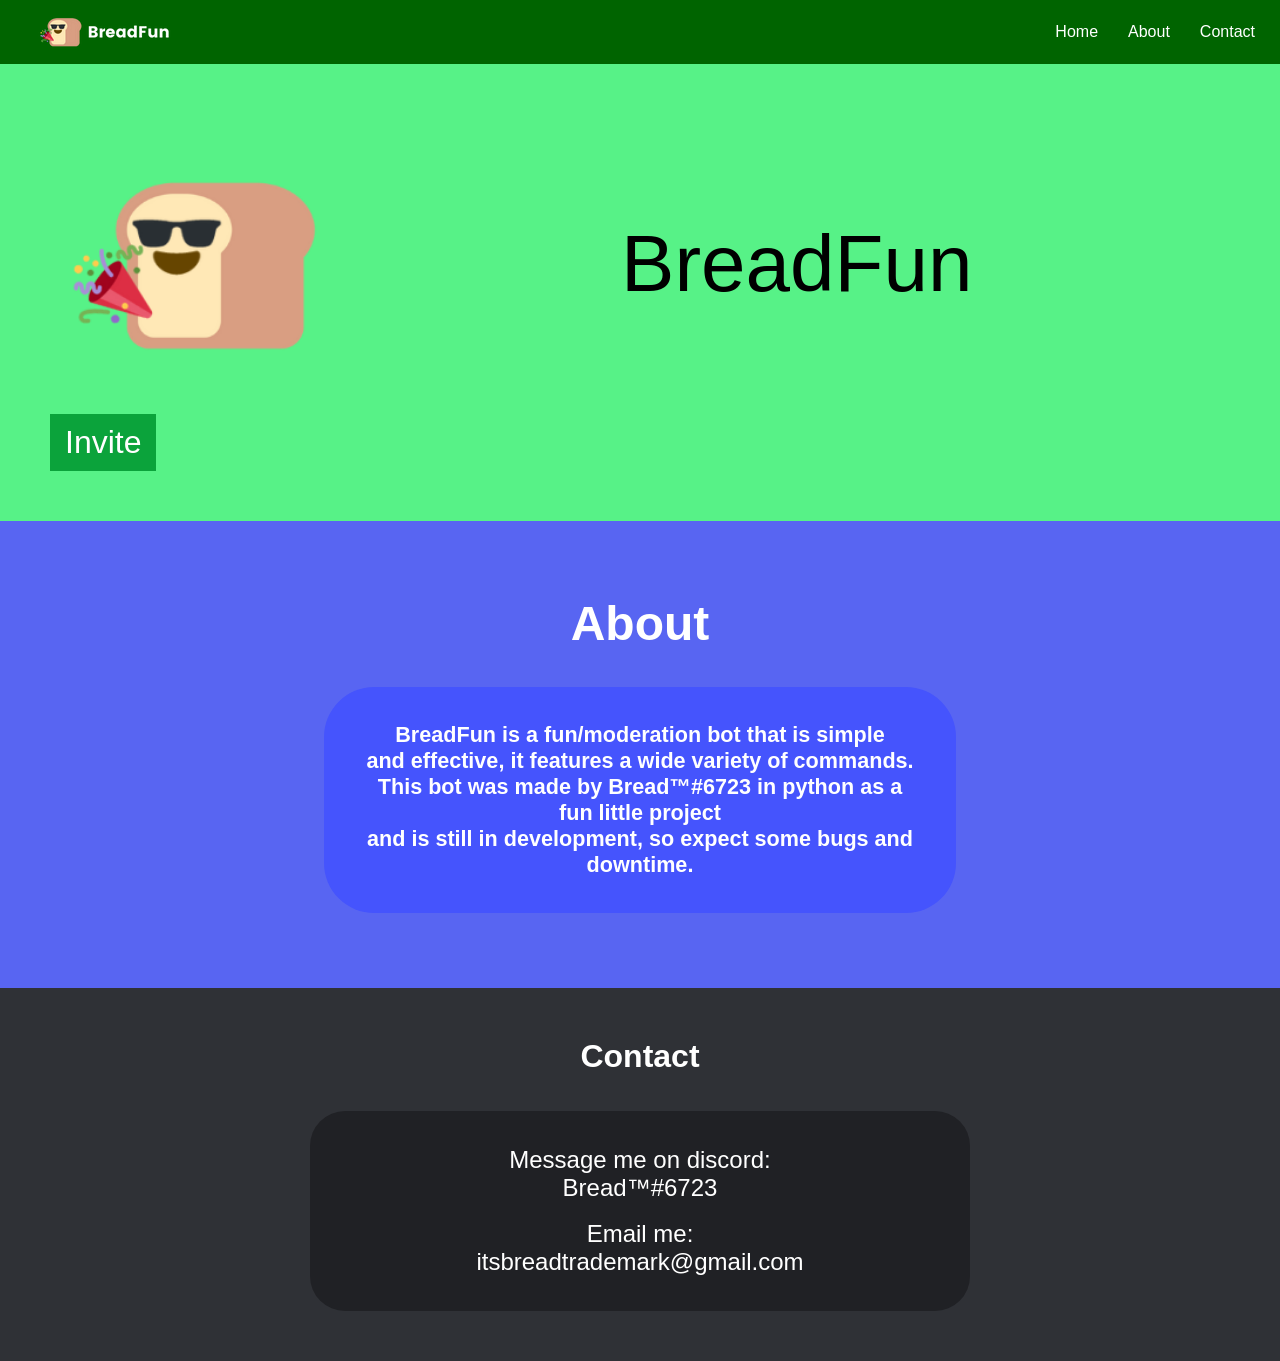
==== Index.html @ b0023c36 "index" ====
<!DOCTYPE html>
<html lang="en">
<head>
    <meta charset="UTF-8">
    <meta http-equiv="X-UA-Compatible" content="IE=edge">
    <meta name="viewport" content="width=device-width, initial-scale=1.0">
    <title>BreadFun discord bot</title>
    <link href="Style.css" rel="stylesheet" type="text/css">
    <link rel="icon" type="image/png" href="images/logo.png"/>
    <!-- Global Site Tag (gtag.js) - Google Analytics -->
    <script async src="https://www.googletagmanager.com/gtag/js?id=G-6B18QLLGXV"></script>
    <script>
        window.dataLayer = window.dataLayer || [];
        function gtag(){dataLayer.push(arguments);}
        gtag('js', new Date());
        gtag('config', 'G-6B18QLLGXV');
    </script>
</head>
<nav class="navbar">
    <img src="images/banner.png" alt="BreadFun banner">
    </a>
    <ul class="nav-links">
    <li class="nav-item"><a href="#Top">Home</a></li>
    <li class="nav-item"><a href="#About">About</a></li>
    <li class="nav-item"><a href="#Contact">Contact</a></li>
    </ul>
</nav>
<body>
    <div id="Top" style="text-align: left;" style="display: flex;">
        <img style="vertical-align:middle" src="images/logo.png" alt="BreadFun logo" width="300" height="300">
        <span style="vertical-align: middle; font-size: 250%;" class="slidein">&emsp;&emsp;&nbsp;&emsp;BreadFun</span>
        <ul class="nav-links">
            <li class="nav-item"><a href="https://discord.com/api/oauth2/authorize?client_id=885769117758550056&permissions=321606&scope=bot%20applications.commands" style="background-color: #0ba33b; text-align: center;" target="_blank">Invite</a></li> 
        </ul>
    </div>
    <div id="About" style="padding: 75px;">
        <h1 style="font-size: 300%; ">About</h1><br><br>
        <div style="background-color: #4554fd; padding: 35px; margin: 0% 22%; border-radius: 50px">
            <h4 style="font-size: 135%;">BreadFun is a fun/moderation bot that is simple<br>and effective, it features a wide variety of commands.<br>This bot was made by Bread™#6723 in python as a fun little project<br>and is still in development, so expect some bugs and downtime.</h4></div>
    </div>
    <div id="Contact" style="background-color: #2f3136; padding: 50px;">
        <h1>Contact</h1><br><br>
        <div style="background-color: #202125; padding: 35px; border-radius: 35px; margin: 0% 22%;">
            <a href="https://discord.com/users/810533927492124693" class="contact" target="_blank">Message me on discord:<br>Bread™#6723</a><br><br>
            <a href="mailto: itsbreadtrademark@gmail.com" class="contact" target="_blank">Email me:<br>itsbreadtrademark@gmail.com</a>
    </div>
</body>
</html>
---- Style.css ----
body {
    font-family: Helvetica, Arial, "Gill Sans";
    text-align: justify;
    background-color: #5865F2;
    color: white;
    text-align: center;
}
#Top {
    margin: 0px;
    padding: 50px;
    background-color: #57F287;
    font-size: 200%;
    color: black;
}
html {
    box-sizing: border-box;
}
  *, *::before, *::after {
    box-sizing: inherit;
    margin: 0;
    padding: 0;
}
nav {
    width: 100%;
    background-color: darkgreen;
    padding-left: 30px;
    padding-right: 10px;
}
.navbar {
    display: flex;
    justify-content: space-between;  
    align-items: center;
}
.nav-links {
    display: flex;
}
.logo {
    display: inline-block;
}
.nav-links {
    list-style: none;
}
.nav-item a {
    display: inline-block;
    padding: 10px 15px;
    text-decoration: none;
    color: white;
}
.nav-item:hover {
    background-color: white;
}
.nav-item:hover a {
    color: darkgreen;
}
.nav-item a {
    display: inline-block;
    padding: 10px 15px;
    text-decoration: none;
    color: white;
}
.slidein {
    animation: 3s slidein;
}
@keyframes slidein {
    from {
        margin-left: 100%;
        width: 300%;
        }
        to {
        margin-left: 0%;
        width: 100%;
        }
    }
.contact {
    color: white;
    text-decoration: none;
    font-size: 150%;
}
.contact:hover {
    color: #4955db;
}
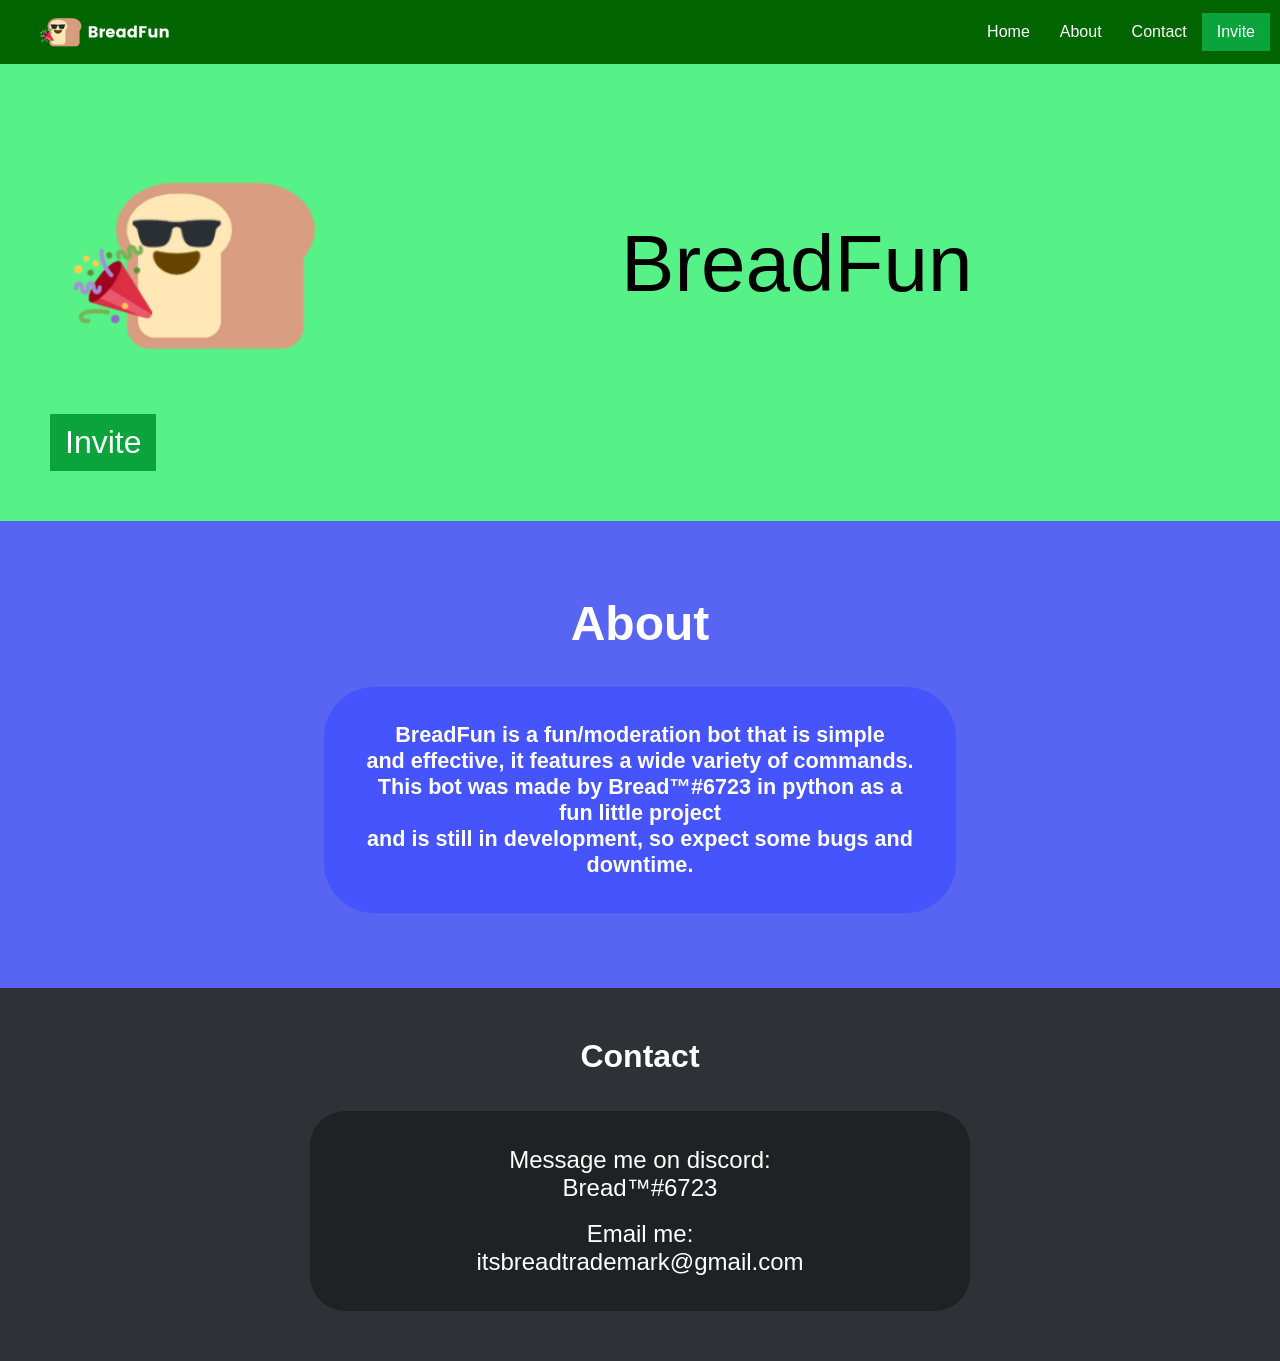
==== commit 42fabc26: "invite" ====
--- a/Index.html
+++ b/Index.html
@@ -23,6 +23,7 @@
     <li class="nav-item"><a href="#Top">Home</a></li>
     <li class="nav-item"><a href="#About">About</a></li>
     <li class="nav-item"><a href="#Contact">Contact</a></li>
+    <li class="nav-item"><a href="https://discord.com/api/oauth2/authorize?client_id=885769117758550056&permissions=321606&scope=bot%20applications.commands" style="background-color: #0ba33b; text-align: center;" target="_blank">Invite</a></li> 
     </ul>
 </nav>
 <body>
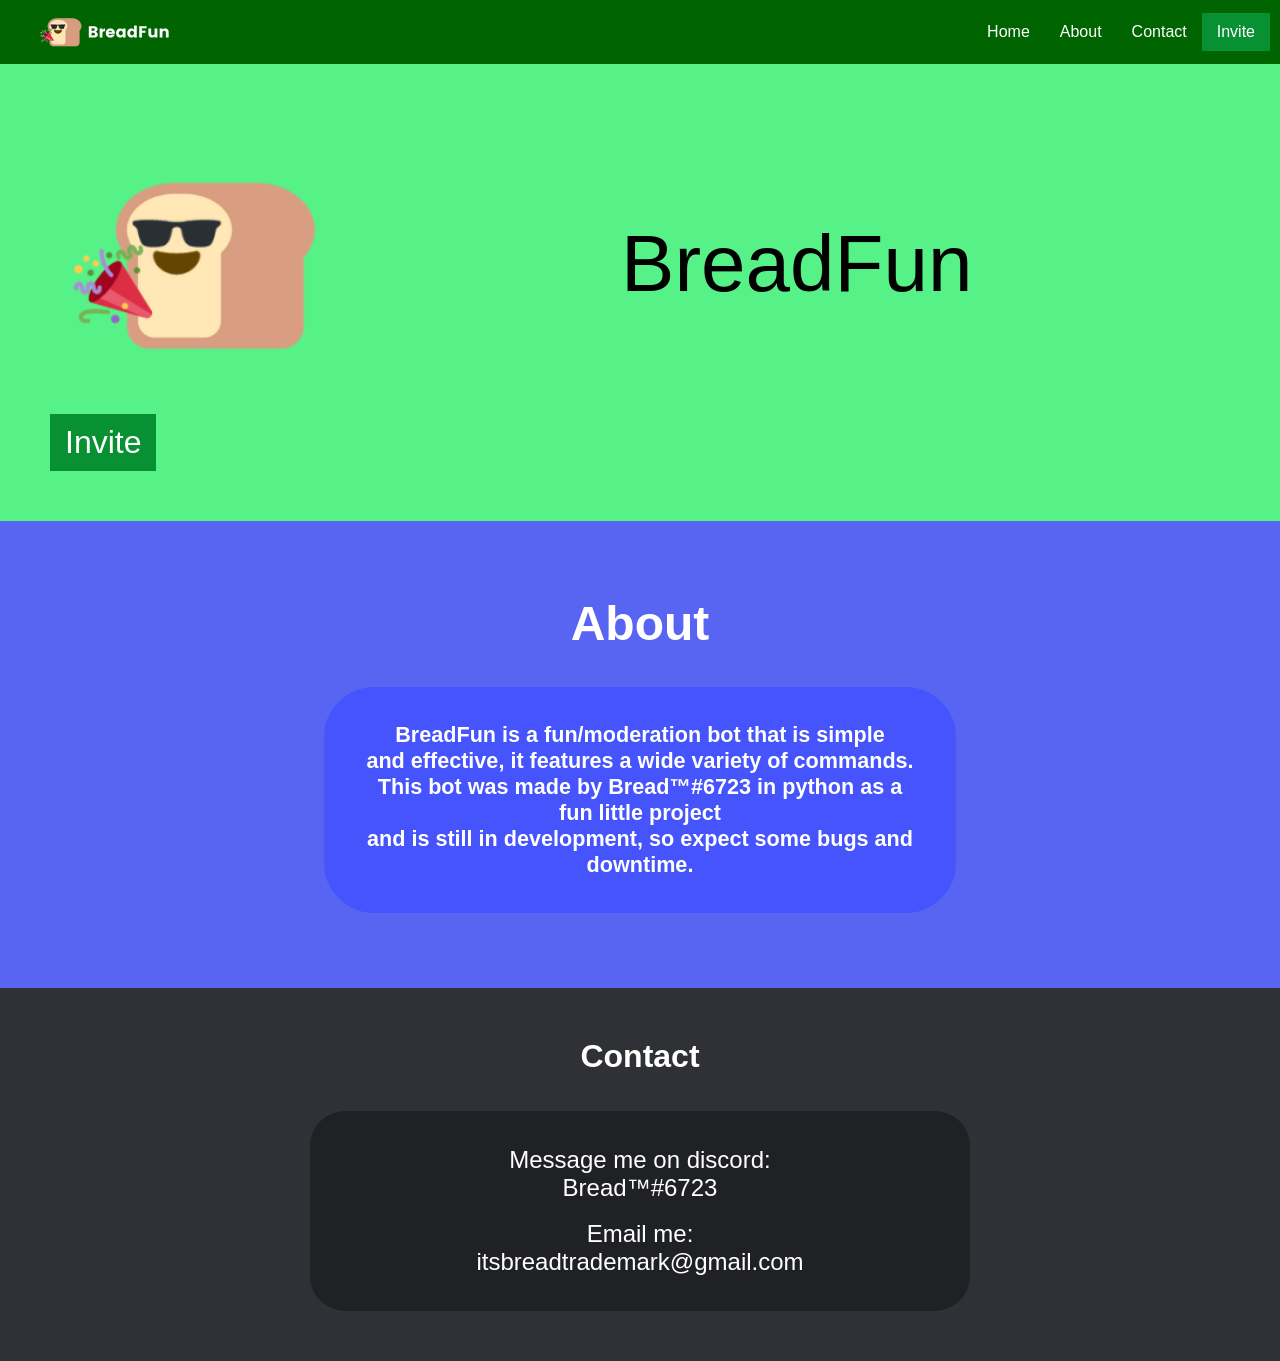
==== commit 8a40c65a: "Update Index.html" ====
--- a/Index.html
+++ b/Index.html
@@ -23,7 +23,7 @@
     <li class="nav-item"><a href="#Top">Home</a></li>
     <li class="nav-item"><a href="#About">About</a></li>
     <li class="nav-item"><a href="#Contact">Contact</a></li>
-    <li class="nav-item"><a href="https://discord.com/api/oauth2/authorize?client_id=885769117758550056&permissions=321606&scope=bot%20applications.commands" style="background-color: #0ba33b; text-align: center;" target="_blank">Invite</a></li> 
+    <li class="nav-item"><a href="https://discord.com/api/oauth2/authorize?client_id=885769117758550056&permissions=321606&scope=bot%20applications.commands" style="background-color: #079133; text-align: center;" target="_blank">Invite</a></li> 
     </ul>
 </nav>
 <body>
@@ -31,7 +31,7 @@
         <img style="vertical-align:middle" src="images/logo.png" alt="BreadFun logo" width="300" height="300">
         <span style="vertical-align: middle; font-size: 250%;" class="slidein">&emsp;&emsp;&nbsp;&emsp;BreadFun</span>
         <ul class="nav-links">
-            <li class="nav-item"><a href="https://discord.com/api/oauth2/authorize?client_id=885769117758550056&permissions=321606&scope=bot%20applications.commands" style="background-color: #0ba33b; text-align: center;" target="_blank">Invite</a></li> 
+            <li class="nav-item"><a href="https://discord.com/api/oauth2/authorize?client_id=885769117758550056&permissions=321606&scope=bot%20applications.commands" style="background-color: #079133; text-align: center;" target="_blank">Invite</a></li> 
         </ul>
     </div>
     <div id="About" style="padding: 75px;">
@@ -46,4 +46,4 @@
             <a href="mailto: itsbreadtrademark@gmail.com" class="contact" target="_blank">Email me:<br>itsbreadtrademark@gmail.com</a>
     </div>
 </body>
-</html>+</html>
--- a/Style.css
+++ b/Style.css
@@ -63,12 +63,12 @@
 }
 @keyframes slidein {
     from {
-        margin-left: 100%;
-        width: 300%;
+        margin-left: 20%;
+        width: 50%;
         }
         to {
         margin-left: 0%;
-        width: 100%;
+        width: 50%;
         }
     }
 .contact {
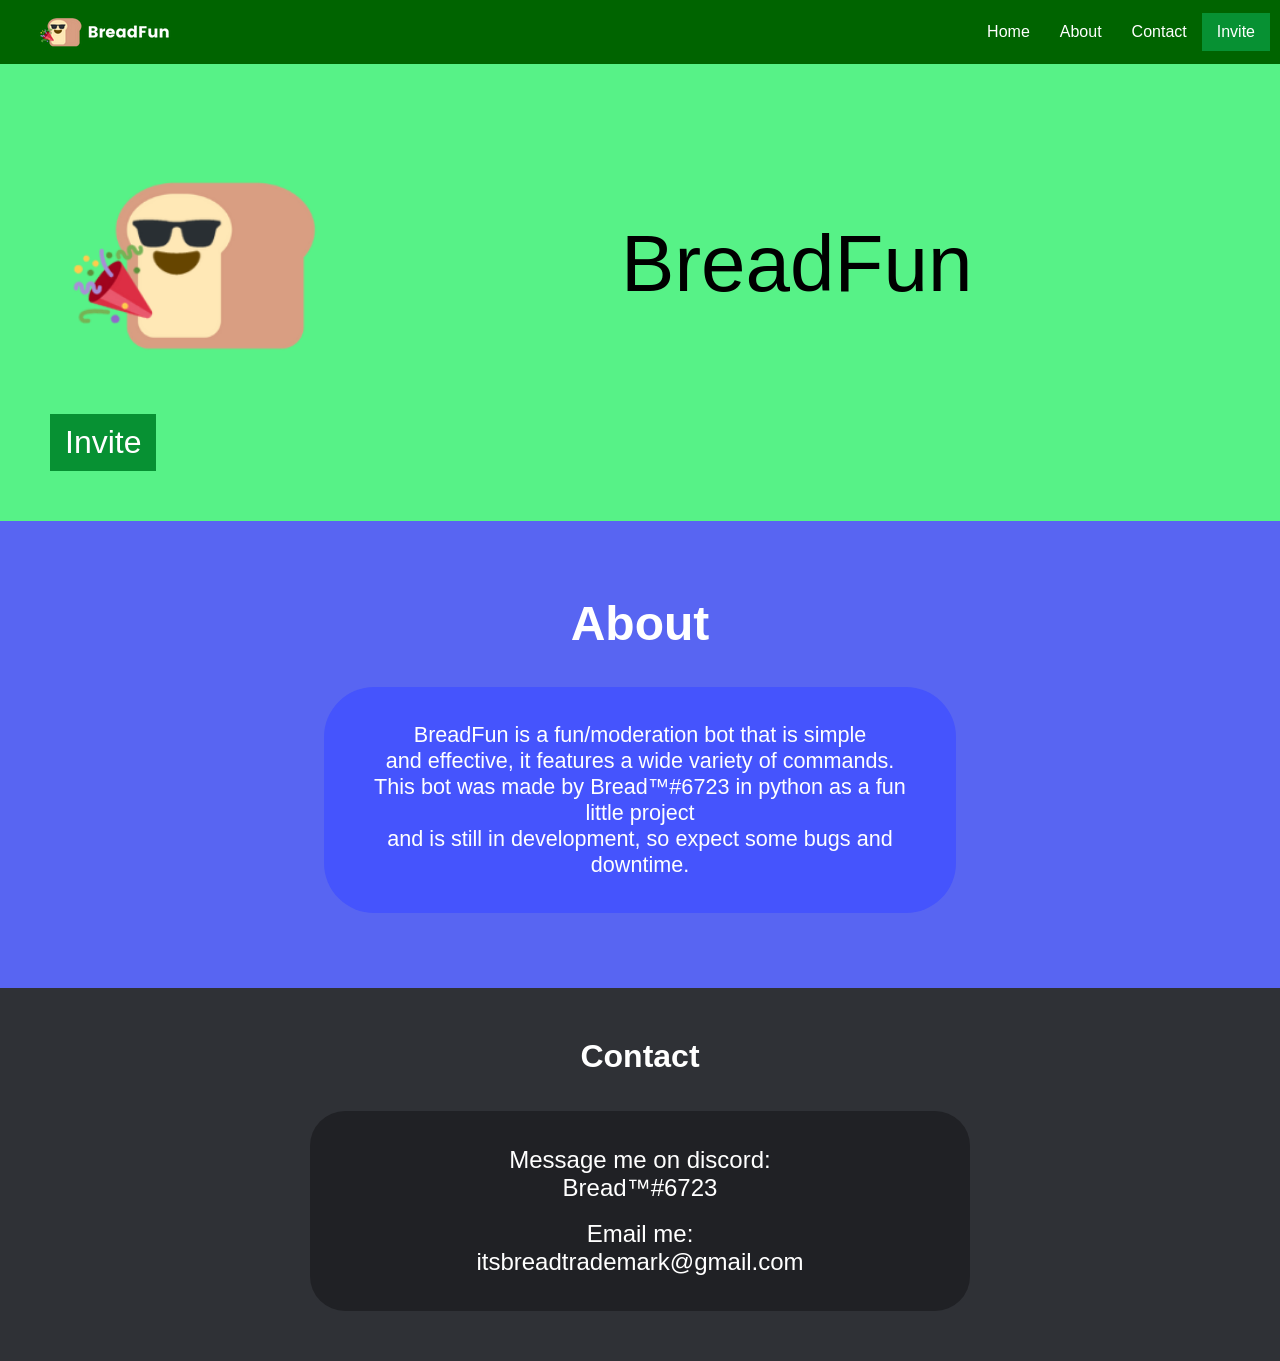
==== commit bf487725: "better practice + accessibility" ====
--- a/Index.html
+++ b/Index.html
@@ -4,6 +4,9 @@
     <meta charset="UTF-8">
     <meta http-equiv="X-UA-Compatible" content="IE=edge">
     <meta name="viewport" content="width=device-width, initial-scale=1.0">
+    <meta name="description" content="BreadFun discord bot">
+    <meta name="keywords" content="Bread, BreadFun, discord, bot">
+    <meta name="author" content="Bread™#6723">
     <title>BreadFun discord bot</title>
     <link href="Style.css" rel="stylesheet" type="text/css">
     <link rel="icon" type="image/png" href="images/logo.png"/>
@@ -23,7 +26,7 @@
     <li class="nav-item"><a href="#Top">Home</a></li>
     <li class="nav-item"><a href="#About">About</a></li>
     <li class="nav-item"><a href="#Contact">Contact</a></li>
-    <li class="nav-item"><a href="https://discord.com/api/oauth2/authorize?client_id=885769117758550056&permissions=321606&scope=bot%20applications.commands" style="background-color: #079133; text-align: center;" target="_blank">Invite</a></li> 
+    <li class="nav-item"><a href="https://discord.com/api/oauth2/authorize?client_id=885769117758550056&permissions=321606&scope=bot%20applications.commands" style="background-color: #079133; text-align: center;" target="_blank" rel="noopener">Invite</a></li> 
     </ul>
 </nav>
 <body>
@@ -31,19 +34,19 @@
         <img style="vertical-align:middle" src="images/logo.png" alt="BreadFun logo" width="300" height="300">
         <span style="vertical-align: middle; font-size: 250%;" class="slidein">&emsp;&emsp;&nbsp;&emsp;BreadFun</span>
         <ul class="nav-links">
-            <li class="nav-item"><a href="https://discord.com/api/oauth2/authorize?client_id=885769117758550056&permissions=321606&scope=bot%20applications.commands" style="background-color: #079133; text-align: center;" target="_blank">Invite</a></li> 
+            <li class="nav-item"><a href="https://discord.com/api/oauth2/authorize?client_id=885769117758550056&permissions=321606&scope=bot%20applications.commands" style="background-color: #079133; text-align: center;" target="_blank" rel="noopener">Invite</a></li> 
         </ul>
     </div>
     <div id="About" style="padding: 75px;">
         <h1 style="font-size: 300%; ">About</h1><br><br>
         <div style="background-color: #4554fd; padding: 35px; margin: 0% 22%; border-radius: 50px">
-            <h4 style="font-size: 135%;">BreadFun is a fun/moderation bot that is simple<br>and effective, it features a wide variety of commands.<br>This bot was made by Bread™#6723 in python as a fun little project<br>and is still in development, so expect some bugs and downtime.</h4></div>
+            <p style="font-size: 135%;">BreadFun is a fun/moderation bot that is simple<br>and effective, it features a wide variety of commands.<br>This bot was made by Bread™#6723 in python as a fun little project<br>and is still in development, so expect some bugs and downtime.</h4></div>
     </div>
     <div id="Contact" style="background-color: #2f3136; padding: 50px;">
         <h1>Contact</h1><br><br>
         <div style="background-color: #202125; padding: 35px; border-radius: 35px; margin: 0% 22%;">
-            <a href="https://discord.com/users/810533927492124693" class="contact" target="_blank">Message me on discord:<br>Bread™#6723</a><br><br>
-            <a href="mailto: itsbreadtrademark@gmail.com" class="contact" target="_blank">Email me:<br>itsbreadtrademark@gmail.com</a>
+            <a href="https://discord.com/users/810533927492124693" class="contact" target="_blank" rel="noopener">Message me on discord:<br>Bread™#6723</a><br><br>
+            <a href="mailto: itsbreadtrademark@gmail.com" class="contact" target="_blank" rel="noopener">Email me:<br>itsbreadtrademark@gmail.com</a>
     </div>
 </body>
 </html>
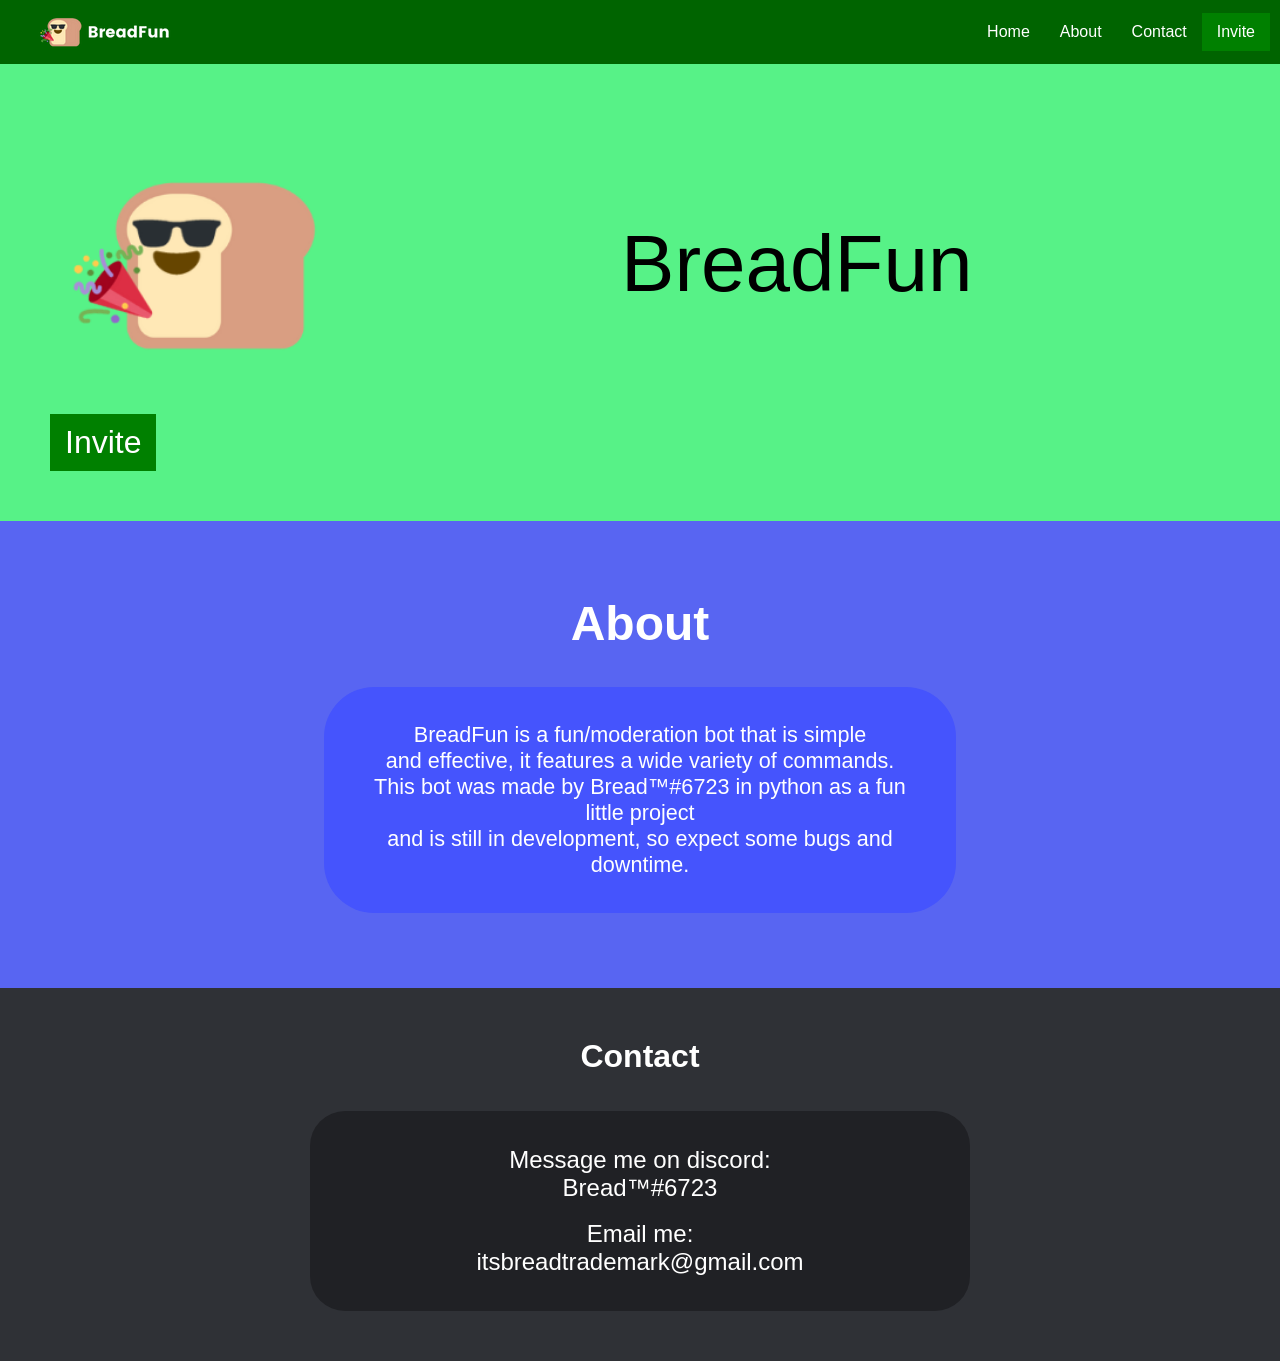
==== commit 99a107ed: "better accessibility" ====
--- a/Index.html
+++ b/Index.html
@@ -20,13 +20,13 @@
     </script>
 </head>
 <nav class="navbar">
-    <img src="images/banner.png" alt="BreadFun banner">
+    <img src="images/banner.png" alt="BreadFun banner" width="150" height="64">
     </a>
     <ul class="nav-links">
     <li class="nav-item"><a href="#Top">Home</a></li>
     <li class="nav-item"><a href="#About">About</a></li>
     <li class="nav-item"><a href="#Contact">Contact</a></li>
-    <li class="nav-item"><a href="https://discord.com/api/oauth2/authorize?client_id=885769117758550056&permissions=321606&scope=bot%20applications.commands" style="background-color: #079133; text-align: center;" target="_blank" rel="noopener">Invite</a></li> 
+    <li class="nav-item"><a href="https://discord.com/api/oauth2/authorize?client_id=885769117758550056&permissions=321606&scope=bot%20applications.commands" style="background-color: green; text-align: center;" target="_blank" rel="noopener">Invite</a></li> 
     </ul>
 </nav>
 <body>
@@ -34,7 +34,7 @@
         <img style="vertical-align:middle" src="images/logo.png" alt="BreadFun logo" width="300" height="300">
         <span style="vertical-align: middle; font-size: 250%;" class="slidein">&emsp;&emsp;&nbsp;&emsp;BreadFun</span>
         <ul class="nav-links">
-            <li class="nav-item"><a href="https://discord.com/api/oauth2/authorize?client_id=885769117758550056&permissions=321606&scope=bot%20applications.commands" style="background-color: #079133; text-align: center;" target="_blank" rel="noopener">Invite</a></li> 
+            <li class="nav-item"><a href="https://discord.com/api/oauth2/authorize?client_id=885769117758550056&permissions=321606&scope=bot%20applications.commands" style="background-color: green; text-align: center;" target="_blank" rel="noopener">Invite</a></li> 
         </ul>
     </div>
     <div id="About" style="padding: 75px;">
